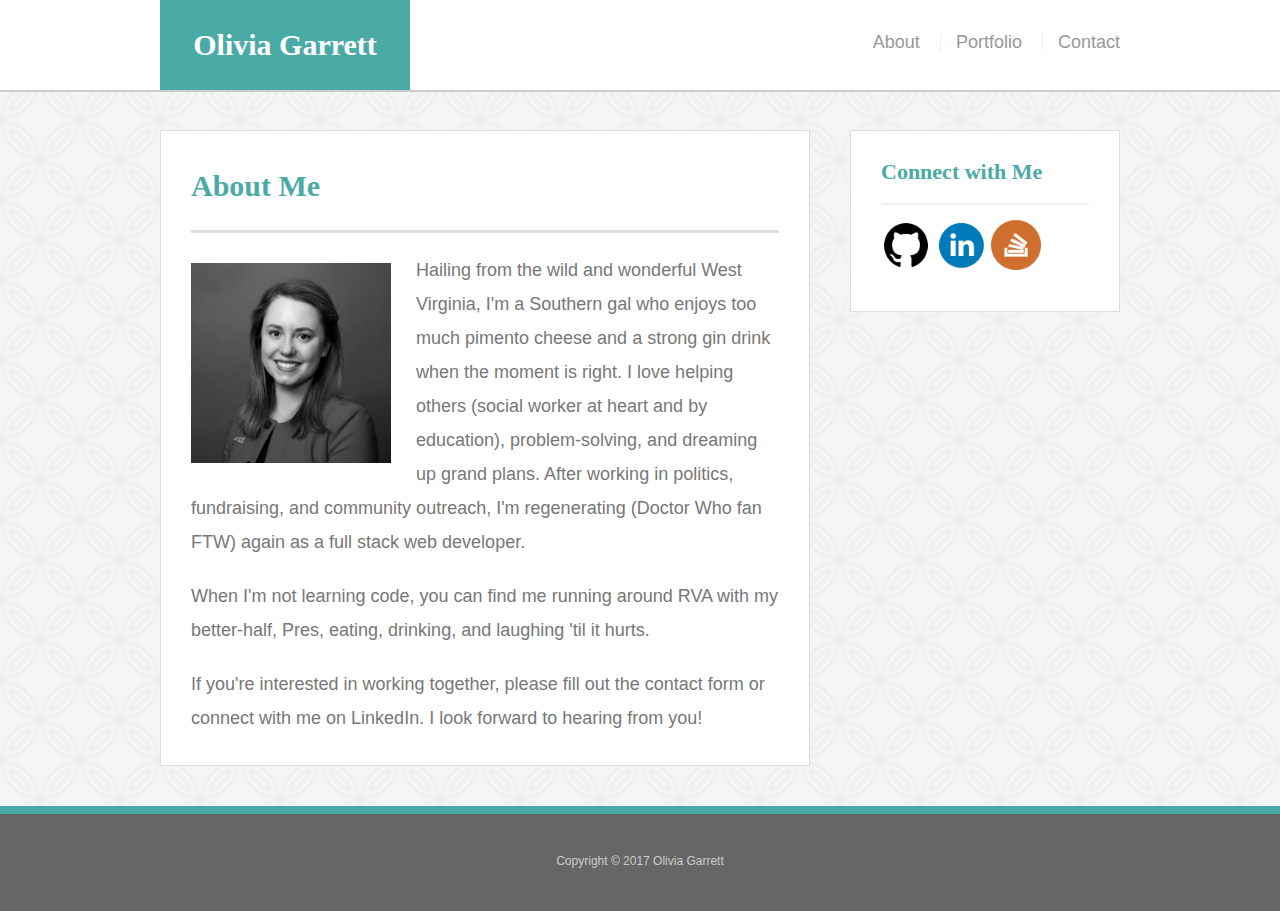
==== index.html @ 092e5abb "initial media queries" ====
<!DOCTYPE html>
<html lang="en-us">

<head>
  <meta charset="UTF-8">
  <title>About | Olivia Garrett</title>
  <link rel="stylesheet" type="text/css" href="assets/css/reset.css">
  <link rel="stylesheet" type="text/css" href="assets/css/style.css">
</head>

<body>

  <header id="masthead">
    <div class="container">
      <a href="index.html" id="logo">Olivia Garrett</a>
      <nav>
        <a href="index.html">About</a>
        <a href="portfolio.html">Portfolio</a>
        <a href="contact.html">Contact</a>
      </nav>
    </div>
  </header>

 	<div class="wrapper">
  		<div id="main-container" class="container">
    		<section class="main-section">
      			<h1>About Me</h1>

      			<img src="./assets/images/olivia_garrett.jpg" class="bio-image" alt="Olivia Garrett">

      			<p>Hailing from the wild and wonderful West Virginia, I'm a Southern gal who enjoys too much pimento cheese and a strong gin drink when the moment is right. I love helping others (social worker at heart and by education), problem-solving, and dreaming up grand plans. After working in politics, fundraising, and community outreach, I'm regenerating (Doctor Who fan FTW) again as a full stack web developer.</p> 

	      		<p>When I'm not learning code, you can find me running around RVA with my better-half, Pres, eating, drinking, and laughing 'til it hurts.</p>

	      		<p>If you're interested in working together, please fill out the contact form or connect with me on LinkedIn. I look forward to hearing from you!</p>

    		</section>

	    	<section class="sidebar">
	      		<div id="connect">
	       			<h2>Connect with Me</h2>

	          		<a href="https://github.com/objgarrett" target="_blank">
	          		<img id="github" src="./assets/images/github.png" alt="github logo" style="height:50px;width:50px"></a>
	      
	          		<a href="https://www.linkedin.com/in/oliviajonesgarrett/" target="_blank">  
	          		<img id="linkedin" src="./assets/images/linkedin.png" alt="linkedin logo" style="height:50px;width:50px"></a>
	      
	          		<a href="https://stackoverflow.com/users/8706342/olivia-garrett" target="">
	          		<img id="stackoverflow" src="./assets/images/stackoverflow.png" alt="stackoverflow logo" style="height:50px;width:50px"></a>
	      		</div>
	    	</section>
  		
  		<div class="push"></div>
  		</div>
	</div>

  <footer>
    <div class="container">
      Copyright &copy; 2017 Olivia Garrett
    </div>
  </footer>
</body>

</html>
---- assets/css/style.css ----
body {
  font-family: Arial, "Helvetica Neue", Helvetica, sans-serif;
  font-size: 18px;
  line-height: 34px;
  color: #777;
  background: url("../images/contemporary_china_2.png");
}

* {
  box-sizing: border-box;
}

/* sticky footer styling */

/* http://ryanfait.com/html5-sticky-footer/ */

html,
body {
  height: 100%;
}

.wrapper {
  height: auto !important;
  height: 100%;
  min-height: 100%;
  margin: 0 auto -105px;
}

footer,
.push {
  height: 105px;
}

/* end sticky footer styling */

/* general */

.container {
  width: 100%;
  max-width: 960px;
  margin: 0 auto;
  clear: both;
}

h1,
h2,
h3,
p {
  margin-bottom: 20px;
}

p:last-child {
  margin-bottom: 0;
}

h1,
h2,
h3 {
  font-family: Georgia, Times, "Times New Roman", serif;
  font-weight: 700;
  color: #4aaaa5;
}

h1 {
  padding-bottom: 20px;
  font-size: 30px;
  line-height: 49px;
  border-bottom: 3px solid #ddd;
}

h2,
h3 {
  font-size: 22px;
}

/* header */

#masthead {
  position: fixed;
  z-index: 99;
  width: 100%;
  margin: 0 0 30px;
  overflow: auto;
  color: #fff;
  background: #fff;
  border-bottom: 2px solid #ccc;
}

#logo {
  float: left;
  width: 250px;
  height: 90px;
  font-family: Georgia, Times, "Times New Roman", serif;
  font-size: 30px;
  font-weight: 700;
  line-height: 90px;
  color: #fff;
  text-align: center;
  text-decoration: none;
  background: #4aaaa5;
}

nav {
  float: right;
  margin-top: 25px;
}

nav a {
  display: inline-block;
  padding-left: 15px;
  margin-left: 15px;
  line-height: 18px;
  color: #999;
  text-decoration: none;
  border-left: 1px solid #efefef;
}

nav a:first-child {
  border-left: 0 none;
}

/* footer */

footer {
  padding: 30px 0;
  clear: both;
  font-size: 12px;
  color: #fff;
  color: #ccc;
  text-align: center;
  background: #666;
  border-top: 8px solid #4aaaa5;
}

/* sidebar */

.sidebar {
  float: right;
  width: 100%;
  max-width: 270px;
  padding: 30px;
  margin-bottom: 20px;
  background: #fff;
  border: 1px solid #ddd;
}

h3,
.sidebar h2 {
  padding-bottom: 20px;
  margin-bottom: 15px;
  line-height: 22px;
  border-bottom: 2px solid #eee;
}

.social {
  width: 62px;
  height: 62px;
  margin-top: 8px;
  margin-right: 5px;
}

.social:last-child {
  margin-right: 0;
}

/* main */

#main-container {
  padding-top: 130px;
}

.main-section {
  float: left;
  width: 100%;
  max-width: 650px;
  padding: 30px;
  margin: 0 0 40px;
  background: #fff;
  border: 1px solid #ddd;
}

/* portfolio page */

.work {
  position: relative;
  float: left;
  width: 274px;
  margin: 20px 0 25px;
  overflow: auto;
}

.work:nth-child(even) {
  margin-right: 40px;
}

.work img {
  width: 100%;
  border: 0 none;
  opacity: 0.8;
}

.work h3 {
  position: absolute;
  bottom: 20px;
  width: 100%;
  padding: 15px;
  margin-bottom: 0;
  font-weight: 300;
  line-height: 30px;
  color: #fff;
  text-align: center;
  background: #4aaaa5;
  border-bottom: 0;
}

.bio-image {
  float: left;
  width: 200px;
  height: auto;
  margin-top: 10px;
  margin-right: 25px;
}

/* contact page */

#contact-form ul {
  margin-bottom: 20px;
}

#contact-form li {
  margin-bottom: 10px;
}

label,
input[type=text],
input[type=email],
textarea {
  display: block;
  width: 100%;
}

input[type=text],
input[type=email],
textarea {
  height: 35px;
  padding: 0 10px;
  font-size: 14px;
  border: 1px solid #ddd;
}

textarea {
  height: 200px;
}

input[type=submit] {
  padding: 10px 30px;
  font-size: 18px;
  color: #fff;
  cursor: pointer;
  background: #4aaaa5;
  border: 0 none;
}

/*media queries*/
/*desktop*/
@media screen and (max-width:980px){
  #main-section {
    width:500px;
  }
  .bio-image {
    width:100%;
  }

  #sidebar {
    width:200px;
    float:left;
  }

  .work {
    width:100%;
  }
}
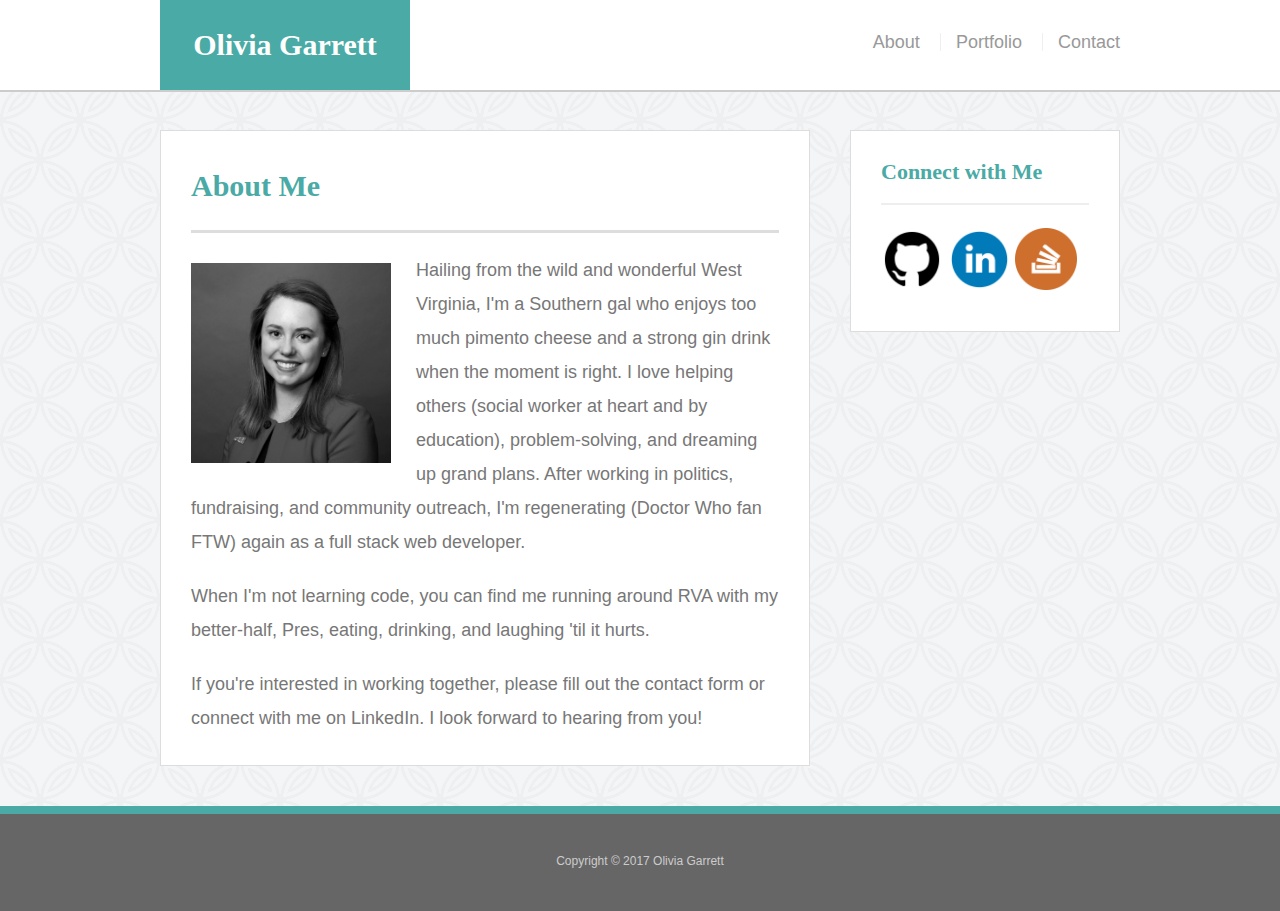
==== commit 9e8b437d: "edits to 980 and 768px" ====
--- a/index.html
+++ b/index.html
@@ -3,6 +3,7 @@
 
 <head>
   <meta charset="UTF-8">
+  <meta name="viewport" content="width=device-width, initial-scale=1.0">
   <title>About | Olivia Garrett</title>
   <link rel="stylesheet" type="text/css" href="assets/css/reset.css">
   <link rel="stylesheet" type="text/css" href="assets/css/style.css">
@@ -37,17 +38,17 @@
     		</section>
 
 	    	<section class="sidebar">
-	      		<div id="connect">
+	      		<div class="connect">
 	       			<h2>Connect with Me</h2>
 
 	          		<a href="https://github.com/objgarrett" target="_blank">
-	          		<img id="github" src="./assets/images/github.png" alt="github logo" style="height:50px;width:50px"></a>
+	          		<img id="github" src="./assets/images/github.png" alt="github logo" class="social"></a>
 	      
 	          		<a href="https://www.linkedin.com/in/oliviajonesgarrett/" target="_blank">  
-	          		<img id="linkedin" src="./assets/images/linkedin.png" alt="linkedin logo" style="height:50px;width:50px"></a>
+	          		<img id="linkedin" src="./assets/images/linkedin.png" alt="linkedin logo" class="social"></a>
 	      
-	          		<a href="https://stackoverflow.com/users/8706342/olivia-garrett" target="">
-	          		<img id="stackoverflow" src="./assets/images/stackoverflow.png" alt="stackoverflow logo" style="height:50px;width:50px"></a>
+	          		<a href="https://stackoverflow.com/users/8706342/olivia-garrett" target="_blank">
+	          		<img id="stackoverflow" src="./assets/images/stackoverflow.png" alt="stackoverflow logo" class="social"></a>
 	      		</div>
 	    	</section>
   		
--- a/assets/css/style.css
+++ b/assets/css/style.css
@@ -265,18 +265,29 @@
 /*desktop*/
 @media screen and (max-width:980px){
   #main-section {
-    width:500px;
+    width:60%;
   }
   .bio-image {
     width:100%;
   }
 
-  #sidebar {
-    width:200px;
-    float:left;
-  }
-
   .work {
-    width:100%;
-  }
+    width:30%;
+  }
+}
+
+@media screen and (max-width:768px) {
+  #main-section {
+    max-width:100%;
+  }
+  .bio-image {
+    width:40%;
+  }
+  .sidebar {
+    max-width:100%;
+  }
+}
+
+@media screen and (max-width:640px) {
+  
 }